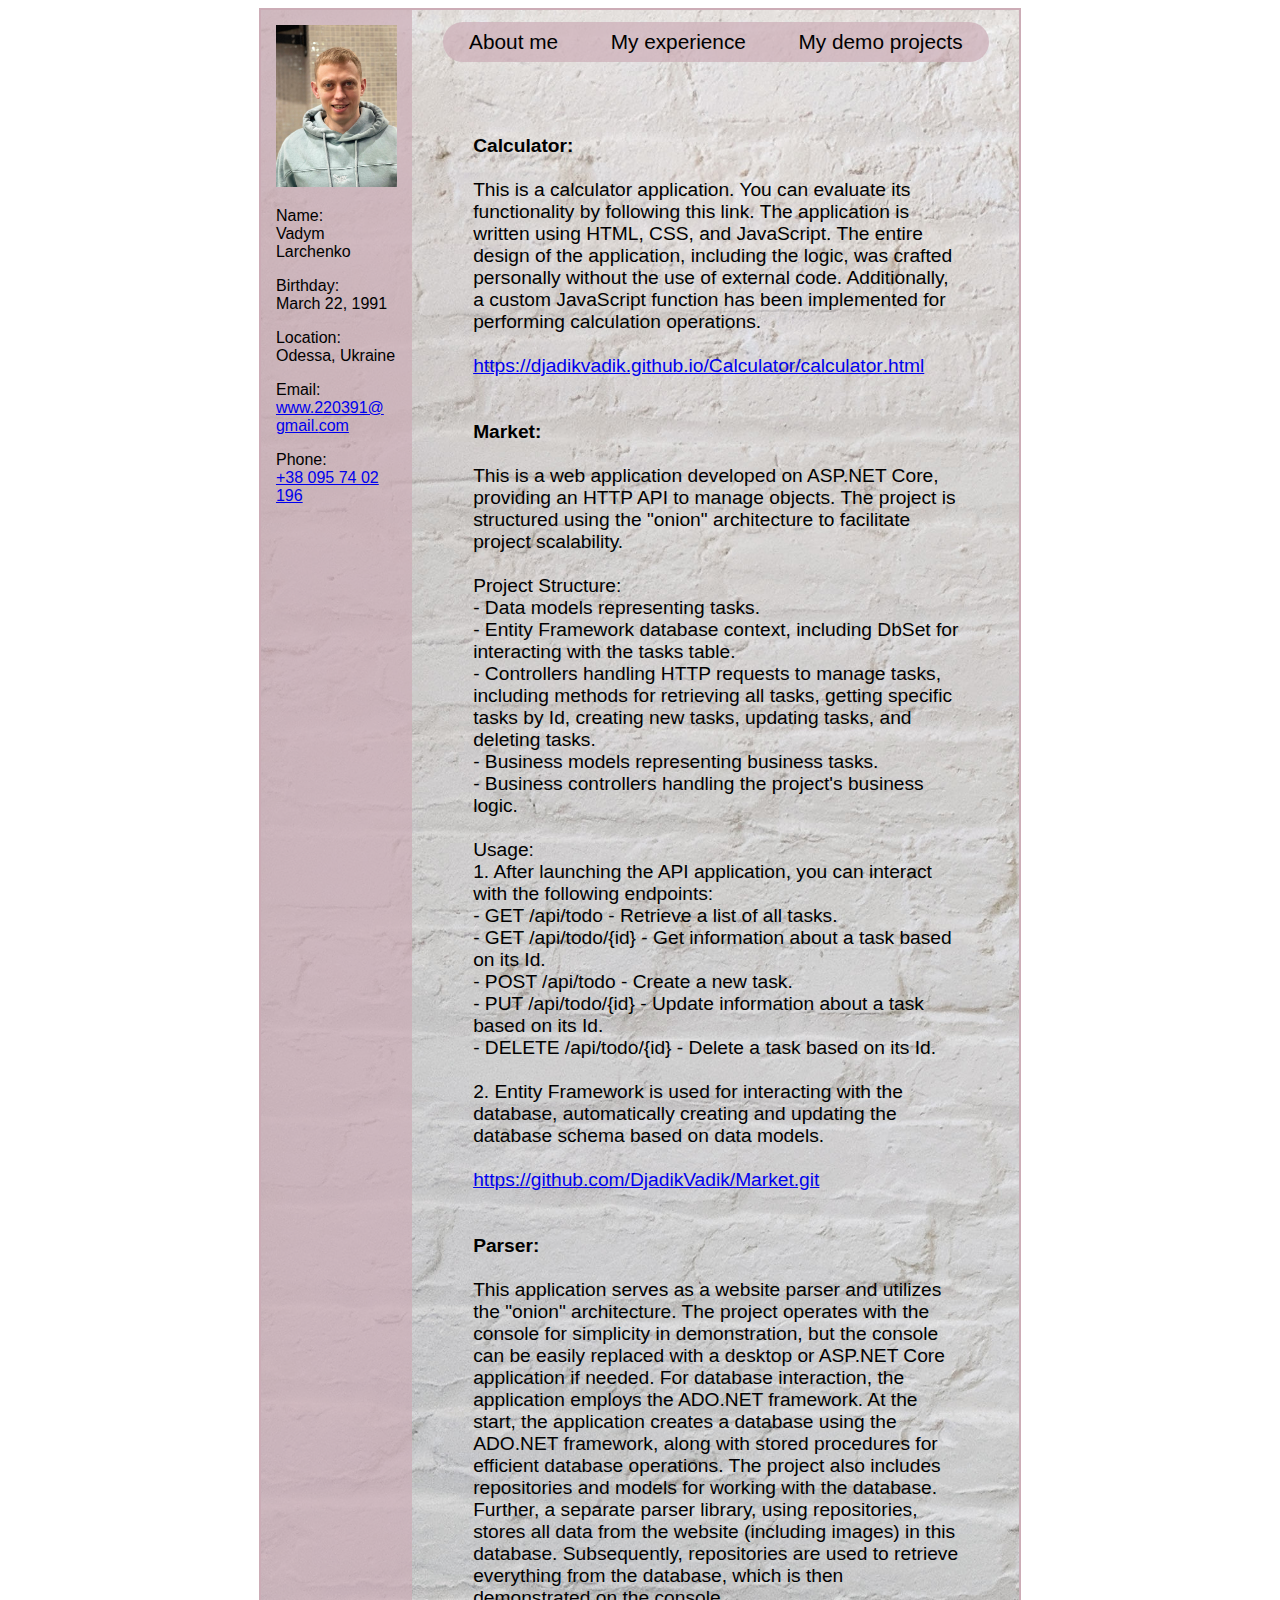
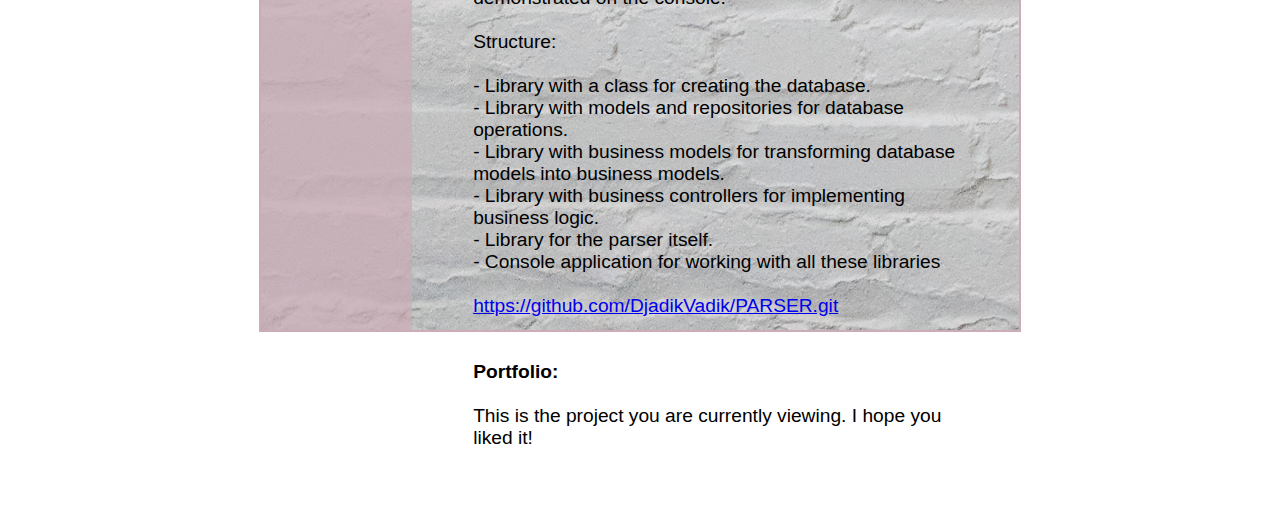
==== myDemoProjects.html @ b17db971 "improve" ====
<!DOCTYPE html>
<html lang="en">

<head>
  <meta charset="UTF-8">
  <meta name="viewport" content="width=device-width, initial-scale=1.0">
  <title>Document</title>
  <link rel="stylesheet" href="style.css">
</head>

<body>
  <div class="conteiner">
    <aside class="contact_info">
      <div class="picture">
        <img src="./photo/1.jpg" alt="myPhoto">
      </div>
      <div class="info">
        <p>Name:<br> Vadym Larchenko</p>
        <p>Birthday:<br> March 22, 1991</p>
        <p>Location:<br> Odessa, Ukraine</p>
        <p>Email:
          <br>
          <a href="mailto:www.220391@gmail.com">www.220391@<wbr>gmail.<wbr>com</a>
        </p>
        <p>Phone:
          <br>
          <a href="tel:+380957402196">+38 095 74 02 196</a>
        </p>
      </div>
    </aside>

    <div class="content">

      <nav class="navigation">
        <div class="links start">About me</div>
        <div class="links">My experience</div>
        <div class="links">My demo projects</div>
      </nav>

      <div class="text">
        <span>
          <span style="font-weight: bold;">Calculator:</span>
          <br><br>
          <span style="text-indent: 5%;"> This is a calculator application. You can evaluate its functionality by following this link. 
          The application is written using HTML, CSS, and JavaScript. The entire design of the application, including the logic, was crafted 
          personally without the use of external code. Additionally, a custom JavaScript function has been implemented for performing calculation 
          operations.</span><br><br>
          <a href="https://djadikvadik.github.io/Calculator/calculator.html">https://djadikvadik.github.io/Calculator/calculator<wbr>.html</a><br><br><br>


          <span style="font-weight: bold;">Market:</span><br><br>

          <span style="text-indent: 5%;">This is a web application developed on ASP.NET Core, providing an HTTP API to manage objects. The project is structured 
          using the "onion" architecture to facilitate project scalability.<br><br>
          
          Project Structure:<br>
          - Data models representing tasks.<br>
          - Entity Framework database context, including DbSet<TodoItem> for interacting with the tasks table.<br>
          - Controllers handling HTTP requests to manage tasks, including methods for retrieving all tasks, getting specific tasks by Id, creating new tasks, updating tasks, and deleting tasks.<br>
          - Business models representing business tasks.<br>
          - Business controllers handling the project's business logic.<br><br>
          
          Usage:<br>
          1. After launching the API application, you can interact with the following endpoints:<br>
             - GET /api/todo - Retrieve a list of all tasks.<br>
             - GET /api/todo/{id} - Get information about a task based on its Id.<br>
             - POST /api/todo - Create a new task.<br>
             - PUT /api/todo/{id} - Update information about a task based on its Id.<br>
             - DELETE /api/todo/{id} - Delete a task based on its Id.<br><br>
          
          2. Entity Framework is used for interacting with the database, automatically creating and updating the database schema based on data models.</span><br><br>

          <a href="https://github.com/DjadikVadik/Market.git">https://github.com/DjadikVadik/Market.git</a><br><br><br>


          <span style="font-weight: bold;">Parser:</span><br><br>

          <span style="text-indent: 5%;">This application serves as a website parser and utilizes the "onion" architecture. The project operates with the console 
          for simplicity in demonstration, but the console can be easily replaced with a desktop or ASP.NET Core application if needed. 
          For database interaction, the application employs the ADO.NET framework.
          At the start, the application creates a database using the ADO.NET framework, along with stored procedures for efficient database operations. 
          The project also includes repositories and models for working with the database.
          Further, a separate parser library, using repositories, stores all data from the website (including images) in this database. Subsequently, 
          repositories are used to retrieve everything from the database, which is then demonstrated on the console.<br><br>
          
          Structure:<br><br>
          
          - Library with a class for creating the database.<br>
          - Library with models and repositories for database operations.<br>
          - Library with business models for transforming database models into business models.<br>
          - Library with business controllers for implementing business logic.<br>
          - Library for the parser itself.<br>
          - Console application for working with all these libraries</span><br><br>
          <a href="https://github.com/DjadikVadik/PARSER.git">https://github.com/DjadikVadik/PARSER.git</a><br><br><br>
        

          <span style="font-weight: bold;">Portfolio:</span><br><br>

          <span>This is the project you are currently viewing. I hope you liked it!</span>
        </span>
      </div>

    </div>

  </div>

</body>
<script src="script.js"></script>

</html>
---- style.css ----
@media screen and (max-width: 599px) {
  .conteiner{
    width: 100%;
    font-size: 50%;
  }
  .navigation{
    height: 20px;
  }
}

@media screen and (min-width: 600px) and (max-width: 1024px) {
  .conteiner{
    width: 80%;
    margin: auto;
    font-size: 75%;
  }
  .navigation{
    height: 30px;
  }
}

@media screen and (min-width: 1025px) {
  .conteiner{
    width: 60%;
    margin: auto;
    font-size: 100%;
  }
  .navigation{
    height: 40px;
  }
}

body{
  font-family:'Franklin Gothic Medium', 'Arial Narrow', Arial, sans-serif;
}

.conteiner{
  border: 2px solid  rgb(204, 172, 182);
  background-image: url('./beackgraund/1.jpg');
  background-size: cover;
  height: 120rem;
  display: flex;
}

.contact_info{
  display: flex;
  flex-direction: column;
  width: 25%;
  height: 100%;
  align-items: center; 
  background-color: rgba(204, 172, 182, 0.7);
}

.info{
  width:80%;
}

.picture{
  width:80%;
  margin-top: 10%;
}

img{
  max-width: 100%;
  height: auto;
}

.navigation{
  background-color: rgba(204, 172, 182, 0.7);
  border-radius: 20px;
  display: flex;
  flex-direction: row;
  width: 90%;
  margin: 2% auto;
  justify-content: space-around;
  align-items: center;
  font-size: 130%;
}

.links{
 transition: transform 0.1s;
 cursor: default;
}

.links:active{
  transform: scale(1.5);
}

.content{
  width: 100%;
}

.text{
  width: 80%;
  margin: auto;
  padding: 10%;
  font-size: 120%;
  opacity: 1;
  transition: opacity 1s;
}
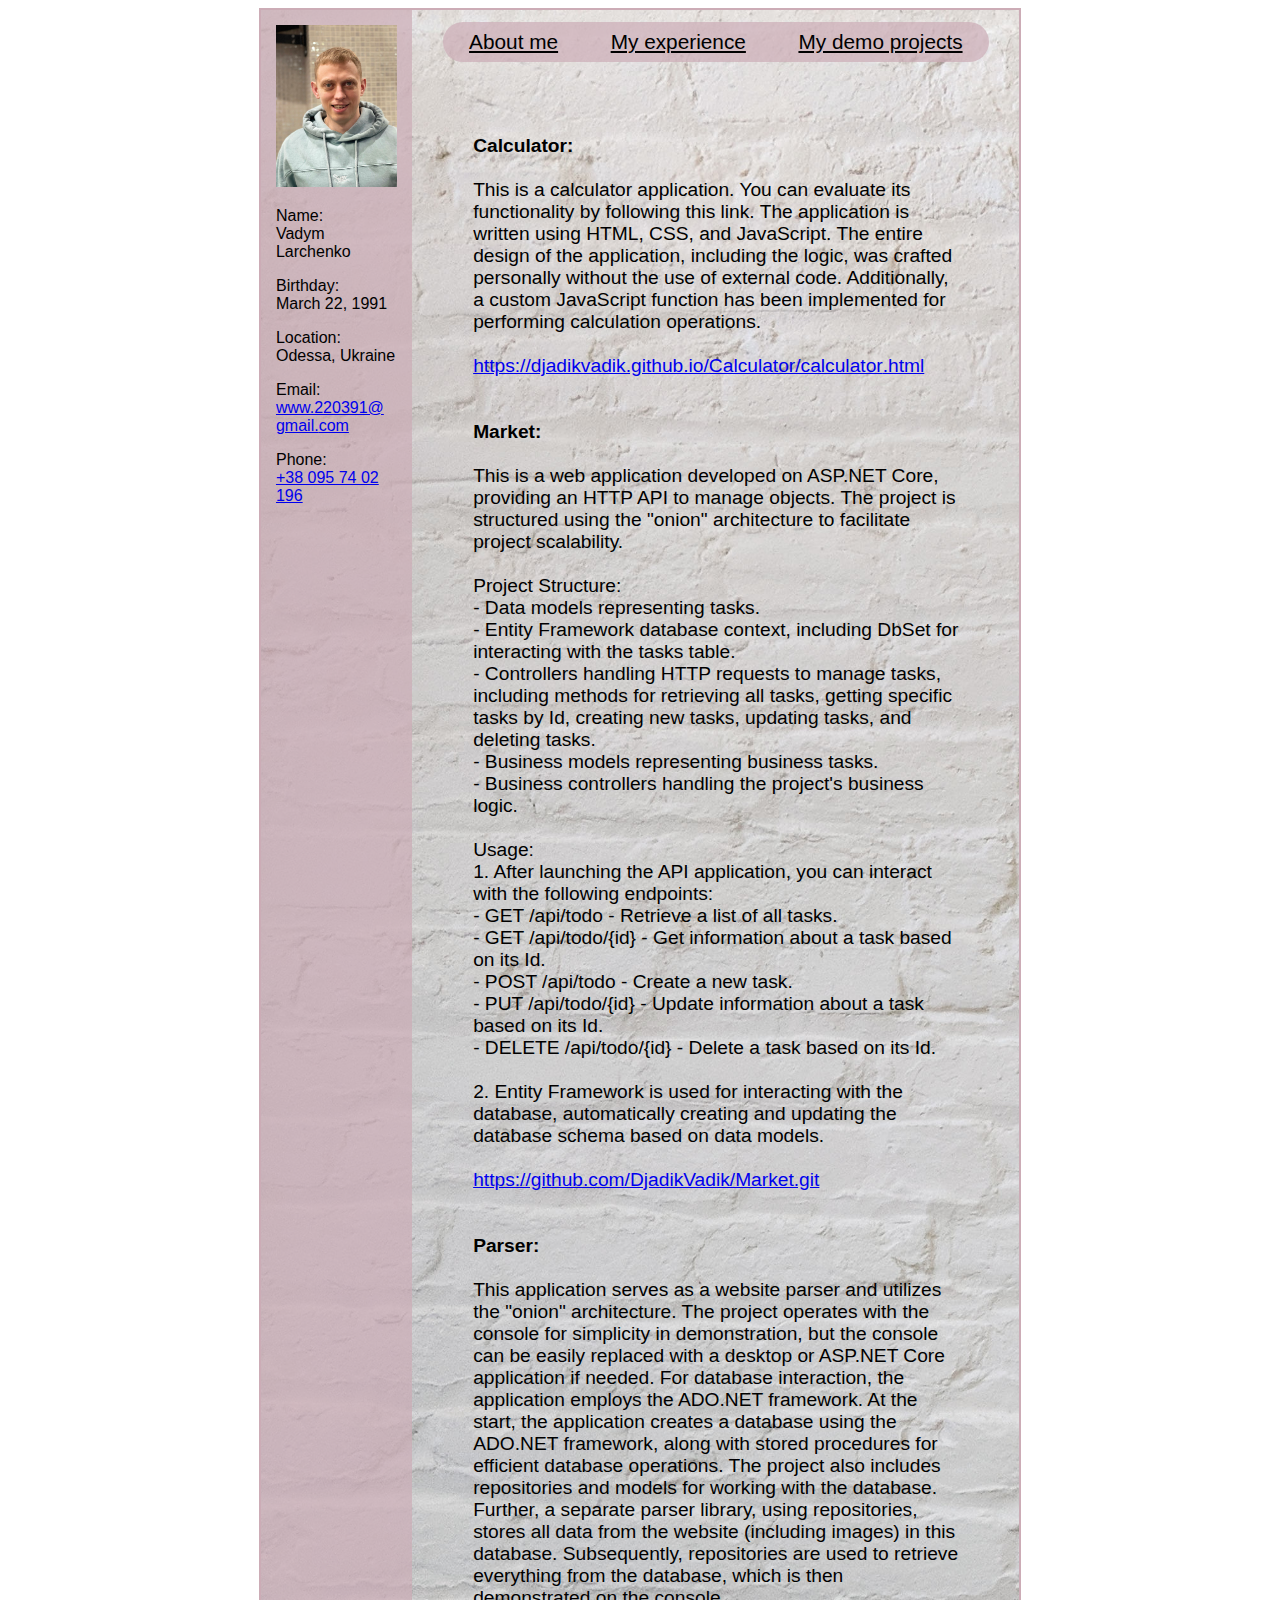
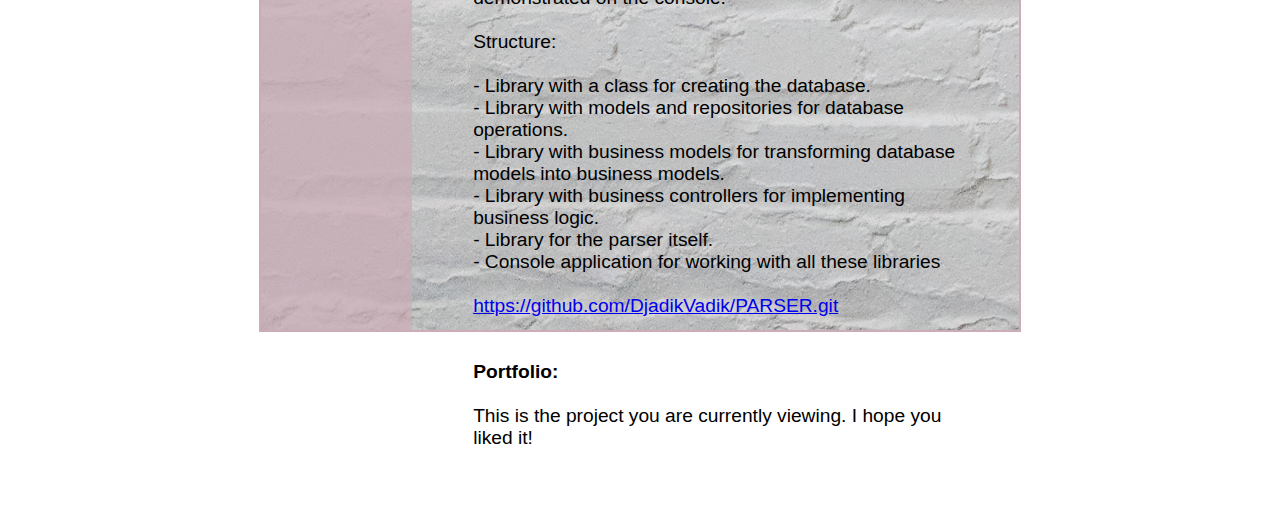
==== commit b1d9ca5d: "add links in other html files" ====
--- a/myDemoProjects.html
+++ b/myDemoProjects.html
@@ -32,9 +32,9 @@
     <div class="content">
 
       <nav class="navigation">
-        <div class="links start">About me</div>
-        <div class="links">My experience</div>
-        <div class="links">My demo projects</div>
+        <a class="links" href="./index.html">About me</a>
+        <a class="links" href="./myExperience.html">My experience</a>
+        <a class="links" href="./myDemoProjects.html">My demo projects</a>
       </nav>
 
       <div class="text">
--- a/style.css
+++ b/style.css
@@ -36,7 +36,8 @@
 
 .conteiner{
   border: 2px solid  rgb(204, 172, 182);
-  background-image: url('./beackgraund/1.jpg');
+  background-image: url("./beackgraund/1.jpg");
+  height: 140rem;
   background-size: cover;
   height: 120rem;
   display: flex;
@@ -78,8 +79,9 @@
 }
 
 .links{
- transition: transform 0.1s;
- cursor: default;
+  color: black;
+  transition: transform 0.1s;
+  cursor: default;
 }
 
 .links:active{
@@ -95,9 +97,6 @@
   margin: auto;
   padding: 10%;
   font-size: 120%;
-  opacity: 1;
-  transition: opacity 1s;
 }
 
 
-
